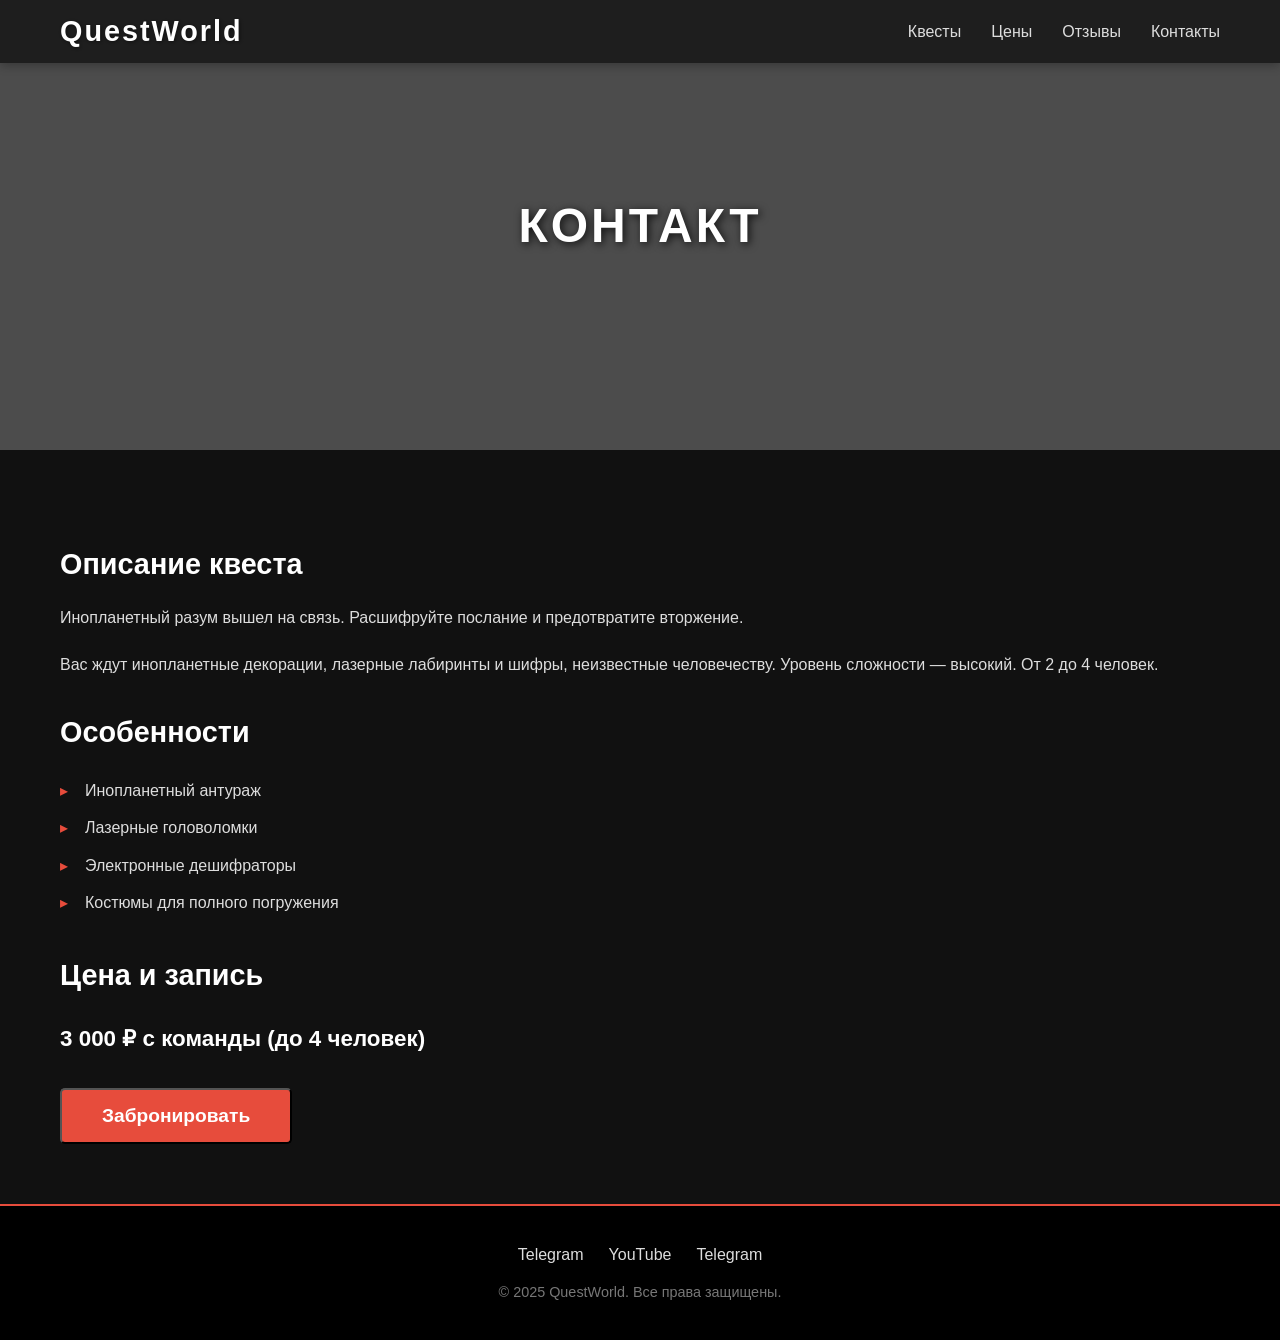
==== quest-contact.html @ 4e95648b "Добавлены страницы новых квестов, настроена навигация и подключены все кнопки" ====
<!DOCTYPE html>
<html lang="ru">
<head>
    <meta charset="UTF-8">
    <meta name="viewport" content="width=device-width, initial-scale=1.0">
    <title>Контакт — QuestWorld</title>
    <link rel="stylesheet" href="style.css">
</head>
<body>
   <!-- НАВИГАЦИЯ -->
    <nav class="navbar">
        <div class="navbar-container">
            <a href="index.html" class="navbar-logo">QuestWorld</a>
            <ul class="navbar-menu">
                <li><a href="index.html#quests" class="navbar-link">Квесты</a></li>
                <li><a href="#cost" class="navbar-link">Цены</a></li>
                <li><a href="index.html#reviews" class="navbar-link">Отзывы</a></li>
                <li><a href="index.html#contact" class="navbar-link">Контакты</a></li>
            </ul>
        </div>
    </nav>

    <!-- ШАПКА КВЕСТА (маленький hero) -->
    <header class="quest-hero" style="background-image: url('https://images.unsplash.com/photo-1518709268805-4e9042af9f23?auto=format&fit=crop&w=600&q=80');">
        <div class="quest-hero-overlay">
            <h1 class="quest-hero-title">Контакт</h1>
        </div>
    </header>

    <!-- ОСНОВНОЙ КОНТЕНТ -->
    <main class="quest-content">
        <div class="container">
            <article class="quest-article">
                <h2>Описание квеста</h2>
                <p>Инопланетный разум вышел на связь. Расшифруйте послание и предотвратите вторжение.</p>
                <p id="cost">Вас ждут инопланетные декорации, лазерные лабиринты и шифры, неизвестные человечеству. Уровень сложности — высокий. От 2 до 4 человек.</p>
                <h2>Особенности</h2>
                <ul class="quest-features">
                    <li>Инопланетный антураж</li>
                    <li>Лазерные головоломки</li>
                    <li>Электронные дешифраторы</li>
                    <li>Костюмы для полного погружения</li>
                </ul>
                
                <h2>Цена и запись</h2>
                <p class="quest-price">3 000 ₽ с команды (до 4 человек)</p>
               <button class="hero-btn quest-btn" id="open-modal-btn">Забронировать</button>
            </article>
        </div>
    </main>

    <!-- ПОДВАЛ (точно такой же, как на главной) -->
    <footer class="footer">
        <div class="container footer-content">
            <div class="footer-social">
                <a href="#" class="footer-link">Telegram</a>
                <a href="#" class="footer-link">YouTube</a>
                <a href="#" class="footer-link">Telegram</a>
            </div>
            <p class="footer-copy">&copy; 2025 QuestWorld. Все права защищены.</p>
        </div>
    </footer>
    <!-- МОДАЛЬНОЕ ОКНО (ПОПАП) -->
  <div class="modal-overlay" id="modal-overlay">
    <div class="modal" id="modal">
        <button class="modal-close" id="modal-close">&times;</button>
        <h2 class="modal-title">Забронировать квест</h2>
        <form class="modal-form" action="#" method="post">
            <input type="text" placeholder="Ваше имя" class="form-input" required>
            <input type="email" placeholder="Email" class="form-input" required>
            <input type="tel" placeholder="Телефон" class="form-input" required>
            <button type="submit" class="form-btn modal-btn">Отправить заявку</button>
        </form>
    </div>
</div>
 <script src="js/script.js"></script>
</body>
</html>
---- style.css ----
/* Убираем все стандартные отступы у элементов */
* {
    margin: 0;
    padding: 0;
    box-sizing: border-box;
}

body {
    font-family: 'Segoe UI', Tahoma, Geneva, Verdana, sans-serif;
}

html {
  scroll-behavior: smooth;
}

/* ========== НАВИГАЦИОННАЯ ПАНЕЛЬ ========== */

.navbar {
    /* Фиксация: меню всегда висит сверху, не двигается при скролле */
    position: fixed;
    top: 0;
    left: 0;
    width: 100%;
    
    /* Полупрозрачный чёрный фон — основа */
    background-color: rgba(0, 0, 0, 0.6);
    
    /* ↓ МАГИЧЕСКАЯ СТРОКА ↓ */
    /* Размывает всё, что находится под меню.
       Так сквозь фон не будут пробиваться детали картинки,
       и меню станет визуально однородным. */
    backdrop-filter: blur(10px);
    /* Для Safari и старых браузеров — префиксная версия */
    -webkit-backdrop-filter: blur(10px);
    
    /* Гарантирует, что меню всегда над другими элементами */
    z-index: 100;
    
    /* Внутренние отступы сверху и снизу, чтобы меню не было узким */
    padding: 15px 0;
    
    /* Лёгкая тень для отделения от страницы */
    box-shadow: 0 2px 10px rgba(0, 0, 0, 0.3);
}

.navbar-container {
    /* Ограничитель ширины и центрирование */
    max-width: 1200px;
    margin: 0 auto;   /* Автоматические боковые отступы = центр */
    padding: 0 20px;  /* Немного воздуха по краям на маленьких экранах */
    
    /* Flex-контейнер: логотип и меню в строку */
    display: flex;
    justify-content: space-between; /* Логотип слева, меню справа */
    align-items: center;           /* Выравнивание по вертикали */
}

.navbar-logo {
    color: white;
    text-decoration: none;   /* Убираем подчёркивание у ссылки-логотипа */
    font-size: 1.8rem;
    font-weight: bold;
    letter-spacing: 2px;     /* Расстояние между буквами */
    text-shadow: 1px 1px 4px rgba(0,0,0,0.5); /* Тень для читаемости */
    transition: 0.3s;
}

.navbar-logo:hover {
    color: #e74c3c; /* При наведении логотип станет красным — как кнопка */
}

.navbar-menu {
    list-style: none;  /* Убираем маркеры (точки) у пунктов списка */
    display: flex;     /* Пункты меню выстраиваются в одну строку */
    gap: 30px;         /* Расстояние между соседними ссылками */
    margin: 0;
    padding: 0;
}

.navbar-link {
    color: #ddd;               /* Светло-серый текст */
    text-decoration: none;     /* Без подчёркивания */
    font-size: 1rem;
    font-weight: 500;
    transition: 0.3s;          /* Плавное изменение цвета */
    padding: 5px 0;            /* Чуть-чуть расширяем область клика */
    position: relative;
}

/* Декоративная полоска под ссылкой при наведении */
.navbar-link::after {
    content: '';                /* Обязательно для псевдоэлемента */
    position: absolute;
    bottom: 0;
    left: 0;
    width: 0%;
    height: 2px;
    background-color: #e74c3c; /* Красная полоска */
    transition: width 0.3s;    /* Анимируется ширина */
}

.navbar-link:hover {
    color: #fff;               /* Ярко-белый при наведении */
}

.navbar-link:hover::after {
    width: 100%;               /* Полоска расширяется на всю ширину */
}

/* ---------- БЛОК HERO ---------- */
.hero {
    /* Занимает 100% высоты экрана пользователя */
    height: 100vh;
    
    /* Фон: наложение тёмной плёнки поверх картинки для контраста текста */
    background: linear-gradient(rgba(0, 0, 0, 0.6), rgba(0, 0, 0, 0.6)), 
                url('https://images.unsplash.com/photo-1511512578047-dfb367046420?auto=format&fit=crop&w=1350&q=80');
    background-size: cover;
    background-position: center;
    
    /* Включаем Flexbox (главный инструмент для выравнивания) */
    display: flex;
    justify-content: center; /* По горизонтали в центр */
    align-items: center;     /* По вертикали в центр */
    text-align: center;
    color: white;
    padding: 20px;
}

.hero-content {
    max-width: 800px; /* Чтобы текст не размазывался на широких экранах */
}

.hero-title {
    font-size: 4rem;          /* Огромный текст */
    text-transform: uppercase; /* Все буквы большие */
    letter-spacing: 4px;
    margin-bottom: 15px;
    text-shadow: 2px 2px 8px rgba(0,0,0,0.8); /* Тень для читаемости */
}

.hero-subtitle {
    font-size: 1.4rem;
    font-weight: 300; /* Тонкое начертание */
    margin-bottom: 30px;
    line-height: 1.5;
}

.hero-btn {
    display: inline-block;
    padding: 15px 40px;
    background-color: #e74c3c; /* Красный цвет, как у кнопки тревоги */
    color: white;
    text-decoration: none; /* Убираем подчёркивание у ссылки */
    font-size: 1.2rem;
    font-weight: bold;
    border-radius: 5px;     /* Скругляем углы */
    transition: 0.3s;       /* Плавная анимация */
}

/* Эффект при наведении курсора */
.hero-btn:hover {
    background-color: #c0392b; /* Темнеет */
    transform: translateY(-3px); /* Приподнимается */
}
/* ========== СЕКЦИЯ КВЕСТОВ ========== */

.quests {
    background-color: #111;      /* Почти чёрный фон */
    padding: 80px 0;            /* Отступы сверху и снизу (80px), слева/справа — 0 */
}

.container {
    max-width: 1200px;
    margin: 0 auto;
    padding: 0 20px;
}

.section-title {
    text-align: center;
    color: white;
    font-size: 2.5rem;
    margin-bottom: 50px;
    text-transform: uppercase;
    letter-spacing: 2px;
    position: relative;
}

/* Декоративная полоска под заголовком */
.section-title::after {
    content: '';
    display: block;
    width: 100px;
    height: 3px;
    background-color: #e74c3c;
    margin: 15px auto 0;
}

/* ===== СЕТКА (CSS GRID) ===== */
.quests-grid {
    display: grid;
    /* Магия Grid: создаём 3 колонки равной ширины.
       repeat(3, 1fr) = 3 раза по одной фракции доступного пространства */
    grid-template-columns: repeat(3, 1fr);
    gap: 30px;                 /* Расстояние между карточками */
}

/* ===== КАРТОЧКА ===== */
.quest-card {
    background-color: #1c1c1c; /* Тёмный фон карточки */
    border-radius: 8px;        /* Скруглённые углы */
    overflow: hidden;          /* Всё, что вылезает за границы, обрезается
                                  (нужно, чтобы img не выходил за радиусы) */
    box-shadow: 0 5px 15px rgba(0,0,0,0.3);
    transition: transform 0.3s, box-shadow 0.3s;
}

.quest-card:hover {
    transform: translateY(-10px); /* Карточка приподнимается */
    box-shadow: 0 15px 30px rgba(0,0,0,0.5);
}

/* Изображение внутри карточки */
.quest-card-img {
    width: 100%;
    height: 250px;         /* Фиксированная высота */
    object-fit: cover;     /* Картинка заполняет блок, обрезая лишнее,
                              сохраняя пропорции. Как background-size: cover, но для img */
    display: block;
}

/* Тело карточки (текст и кнопка) */
.quest-card-body {
    padding: 25px;
}

.quest-card-title {
    color: white;
    font-size: 1.4rem;
    margin-bottom: 12px;
}

.quest-card-desc {
    color: #ccc;
    font-size: 0.95rem;
    line-height: 1.6;
    margin-bottom: 20px;
}

.quest-card-btn {
    display: inline-block;
    padding: 10px 25px;
    background-color: #e74c3c;
    color: white;
    text-decoration: none;
    border-radius: 5px;
    font-size: 0.9rem;
    font-weight: bold;
    transition: background-color 0.3s, transform 0.2s;
}

.quest-card-btn:hover {
    background-color: #c0392b;
    transform: scale(1.05); /* Лёгкое увеличение */
}
/* ========== ФОРМА ОБРАТНОЙ СВЯЗИ ========== */

.contact {
    background-color: #1a1a1a;  /* Чуть светлее чисто чёрного */
    padding: 80px 0;
}

.contact-form {
    max-width: 600px;
    margin: 0 auto;            /* Центрируем форму */
    text-align: left;          /* Текст внутри — слева, заголовок секции уже центрирован */
}

.form-group {
    margin-bottom: 20px;
}

.form-label {
    display: block;
    color: #ccc;
    margin-bottom: 8px;
    font-size: 0.95rem;
    font-weight: 500;
}

/* Универсальные стили для input и textarea */
.form-input,
.form-textarea {
    width: 100%;
    padding: 12px 16px;
    background-color: #2a2a2a;
    border: 1px solid #444;
    border-radius: 6px;
    color: white;
    font-size: 1rem;
    font-family: inherit;      /* Наследует шрифт от body */
    transition: border-color 0.3s, box-shadow 0.3s;
    box-sizing: border-box;
}

/* Убираем возможность растягивать textarea (опционально) */
.form-textarea {
    resize: vertical;          /* Можно менять только высоту */
}

/* Эффект при фокусе (когда поле активно) */
.form-input:focus,
.form-textarea:focus {
    outline: none;
    border-color: #e74c3c;
    box-shadow: 0 0 0 2px rgba(231, 76, 60, 0.3); /* Красное свечение */
}

/* Стили для placeholder (текст-подсказка) */
::placeholder {
    color: #888;
    font-style: italic;
}

/* Кнопка отправки */
.form-btn {
    display: inline-block;
    padding: 14px 40px;
    background-color: #e74c3c;
    color: white;
    border: none;
    border-radius: 6px;
    font-size: 1.1rem;
    font-weight: bold;
    cursor: pointer;
    transition: background-color 0.3s, transform 0.2s;
    width: 100%;               /* На мобильных — во всю ширину */
}

.form-btn:hover {
    background-color: #c0392b;
    transform: scale(1.02);
}
/* ========== ПОДВАЛ (FOOTER) ========== */

.footer {
    background-color: #000;        /* Абсолютно чёрный фон */
    color: #999;                  /* Приглушённый серый текст */
    padding: 40px 0;              /* Отступы сверху и снизу */
    border-top: 2px solid #e74c3c; /* Красная полоса-разделитель сверху */
}

.footer-content {
    max-width: 1200px;
    margin: 0 auto;
    padding: 0 20px;
    text-align: center;
}

/* Блок с соцсетями */
.footer-social {
    display: flex;
    justify-content: center;   /* Иконки в центре */
    gap: 25px;                 /* Расстояние между ссылками */
    margin-bottom: 20px;
}

/* Стили для ссылок-соцсетей (пока без иконок, просто текст) */
.footer-link {
    color: #ddd;
    text-decoration: none;
    font-size: 1rem;
    font-weight: 500;
    transition: color 0.3s;
}

.footer-link:hover {
    color: #e74c3c;            /* При наведении краснеет, как кнопка */
}

/* Копирайт */
.footer-copy {
    font-size: 0.9rem;
    margin: 0;
    color: #777;
}
/* ========== СТРАНИЦА КВЕСТА ========== */

/* Маленький hero */
.quest-hero {
    height: 50vh;                /* Половина экрана */
    background-size: cover;
    background-position: center;
    position: relative;
    display: flex;
    align-items: center;
    justify-content: center;
}

/* Затемняющий слой */
.quest-hero-overlay {
    /* Можно задать отдельный div с фоном, но проще через псевдоэлемент */
    /* Мы поступим иначе: используем абсолютное позиционирование для overlay */
    position: absolute;
    top: 0;
    left: 0;
    width: 100%;
    height: 100%;
    background: linear-gradient(rgba(0,0,0,0.7), rgba(0,0,0,0.7));
    display: flex;
    align-items: center;
    justify-content: center;
}

/* Заголовок внутри overlay */
.quest-hero-title {
    color: white;
    font-size: 3rem;
    text-transform: uppercase;
    letter-spacing: 3px;
    text-shadow: 2px 2px 8px rgba(0,0,0,0.8);
    margin: 0;
    position: relative; /* чтобы не уехать */
    z-index: 2;
}

/* Контентная часть */
.quest-content {
    background-color: #111;
    padding: 60px 0;
    color: #ddd;
    line-height: 1.7;
}

.quest-article h2 {
    color: white;
    font-size: 1.8rem;
    margin-top: 30px;
    margin-bottom: 15px;
}

.quest-article p {
    margin-bottom: 20px;
}

.quest-features {
    list-style: none;
    padding: 0;
    margin-bottom: 30px;
}

.quest-features li {
    padding: 5px 0 5px 25px;
    position: relative;
}

.quest-features li::before {
    content: '▸';
    position: absolute;
    left: 0;
    color: #e74c3c;
}

.quest-price {
    font-size: 1.4rem;
    color: white;
    font-weight: bold;
    margin: 20px 0;
}

.quest-btn {
    display: inline-block;
    margin-top: 10px;
}

/* ========== ПОПАП (МОДАЛЬНОЕ ОКНО) ========== */

.modal-overlay {
    position: fixed;
    top: 0;
    left: 0;
    width: 100%;
    height: 100%;
    background-color: rgba(0, 0, 0, 0.8); /* Тёмный фон */
    display: flex;
    align-items: center;
    justify-content: center;
    z-index: 200;               /* Поверх всего */
    
    /* По умолчанию попап скрыт */
    opacity: 0;
    pointer-events: none;      /* Не пропускает клики */
    transition: opacity 0.3s;
}

/* Класс, который будет добавлять JavaScript */
.modal-overlay.active {
    opacity: 1;
    pointer-events: auto;
}

.modal {
    background-color: #1c1c1c;
    border-radius: 8px;
    padding: 40px;
    max-width: 500px;
    width: 90%;
    position: relative;
    box-shadow: 0 10px 30px rgba(0,0,0,0.5);
    border: 1px solid #333;
}

.modal-close {
    position: absolute;
    top: 10px;
    right: 15px;
    background: none;
    border: none;
    color: #999;
    font-size: 2rem;
    cursor: pointer;
    transition: color 0.3s;
    line-height: 1;
}

.modal-close:hover {
    color: #e74c3c;
}

.modal-title {
    color: white;
    margin-top: 0;
    margin-bottom: 25px;
    font-size: 1.8rem;
    text-align: center;
}

.modal-form .form-input {
    margin-bottom: 15px;
}

.modal-btn {
    margin-top: 10px;
}
/* ========== FAQ (АККОРДЕОН) ========== */

.faq {
    background-color: #111;
    padding: 80px 0;
}

.faq-list {
    max-width: 800px;
    margin: 0 auto;
}

/* Элемент списка (вопрос + ответ) */
.faq-item {
    border-bottom: 1px solid #333; /* Разделительная линия */
    margin-bottom: 0;
}

/* Кнопка-вопрос */
.faq-question {
    width: 100%;                /* Во всю ширину */
    text-align: left;           /* Текст слева */
    background: none;
    border: none;
    padding: 20px 0;
    color: white;
    font-size: 1.2rem;
    font-weight: 500;
    cursor: pointer;
    display: flex;
    justify-content: space-between; /* Вопрос слева, иконка справа */
    align-items: center;
    transition: color 0.3s;
}

.faq-question:hover {
    color: #e74c3c;
}

/* Иконка (плюс/минус) */
.faq-icon {
    font-size: 1.5rem;
    font-weight: 300;
    transition: transform 0.3s;
    flex-shrink: 0;              /* Не сжимается */
    margin-left: 15px;
}

/* Когда вопрос открыт, поворачиваем иконку на 45 градусов (получается крестик) */
.faq-item.active .faq-icon {
    transform: rotate(45deg);
}

/* Контейнер ответа */
.faq-answer {
    max-height: 0;              /* Скрыт по умолчанию */
    overflow: hidden;           /* Всё, что выходит за пределы, обрезается */
    transition: max-height 0.4s ease; /* Плавное раскрытие */
}

/* Сам текст ответа */
.faq-answer p {
    color: #ccc;
    line-height: 1.6;
    padding-bottom: 20px;
    margin: 0;
}

/* Активное состояние — JavaScript добавит класс active к faq-item,
   а мы зададим max-height достаточно большим, чтобы текст поместился */
.faq-item.active .faq-answer {
    /* 200px — примерное значение. Можно подобрать под длину текста.
       В будущем заменим на JS-расчёт высоты */
    max-height: 200px;
}
/* ========== АДАПТИВНОСТЬ ========== */

/* Планшеты: 2 карточки в ряд */
@media (max-width: 900px) {
    .quests-grid {
        grid-template-columns: repeat(2, 1fr);
    }
}

/* Телефоны: 1 карточка на всю ширину */
@media (max-width: 600px) {
    .quests-grid {
        grid-template-columns: 1fr;
    }

    .section-title {
        font-size: 2rem;
    }
}
/* ========== РАЗДЕЛ «О НАС» ========== */
.about { background-color: #111; padding: 80px 0; }
.about-grid { display: flex; align-items: center; gap: 60px; flex-wrap: wrap; }
.about-image { flex: 1 1 400px; border-radius: 8px; overflow: hidden; }
.about-img { width: 100%; height: auto; display: block; object-fit: cover; }
.about-text { flex: 1 1 400px; color: #ddd; line-height: 1.7; }
.about-title { text-align: left; margin-bottom: 25px; }
.about-title::after { margin: 15px 0 0; } /* убираем автоцентр */
.about-text p { margin-bottom: 15px; }
.about-stats { display: flex; gap: 30px; margin-top: 30px; flex-wrap: wrap; }
.stat-item { text-align: center; }
.stat-number { display: block; font-size: 2rem; font-weight: bold; color: #e74c3c; }
.stat-label { display: block; color: #999; font-size: 0.9rem; margin-top: 5px; }

/* ========== ОТЗЫВЫ ========== без колеса */
.reviews { background-color: #1a1a1a; padding: 80px 0; }
.reviews-grid { display: grid; grid-template-columns: repeat(3, 1fr); gap: 30px; }
.review-card { background-color: #222; border-radius: 8px; padding: 25px; border: 1px solid #333; transition: transform 0.3s, box-shadow 0.3s; }
.review-card:hover { transform: translateY(-5px); box-shadow: 0 10px 25px rgba(0,0,0,0.4); }
.review-header { display: flex; align-items: center; gap: 15px; margin-bottom: 15px; }
.review-avatar { width: 50px; height: 50px; border-radius: 50%; object-fit: cover; }
.review-name { color: white; font-size: 1.1rem; margin: 0 0 5px; }
.review-date { color: #888; font-size: 0.85rem; }
.review-text { color: #ccc; font-style: italic; line-height: 1.6; margin: 0; }

/* ========== КАРУСЕЛЬ ОТЗЫВОВ ========== */
.carousel {
  position: relative;
  height: 400px; /* достаточная высота для карточек */
  perspective: 1000px;
  overflow: hidden; /* скрываем вылезающие части */
}

.review-card {
  position: absolute;
  top: 50%;
  left: 50%;
  width: 300px; /* фиксированная ширина для постоянства */
  max-width: 80%;
  padding: 25px;
  background-color: #222;
  border: 1px solid #333;
  border-radius: 8px;
  transition: all 0.5s ease;
  transform-origin: center center;
  backface-visibility: hidden; /* скрываем обратную сторону при повороте */
}

/* Центральный слайд */
.review-card.active {
  transform: translate(-50%, -50%) scale(1) rotateY(0deg);
  opacity: 1;
  z-index: 3;
}

/* Левый слайд */
.review-card.left {
  transform: translate(-150%, -50%) scale(0.8) rotateY(-25deg);
  opacity: 0.7;
  z-index: 2;
}

/* Правый слайд */
.review-card.right {
  transform: translate(50%, -50%) scale(0.8) rotateY(25deg);
  opacity: 0.7;
  z-index: 2;
}

/* Скрытые слайды */
.review-card.hidden {
  transform: translate(-50%, -50%) scale(0.6) rotateY(0deg);
  opacity: 0;
  z-index: 1;
  pointer-events: none;
}

/* Кнопки-стрелки */
.carousel-btn {
  position: absolute;
  top: 50%;
  transform: translateY(-50%);
  background: rgba(0,0,0,0.6);
  border: 1px solid #e74c3c;
  color: white;
  font-size: 1.5rem;
  width: 40px;
  height: 40px;
  border-radius: 50%;
  cursor: pointer;
  z-index: 10;
  display: flex;
  align-items: center;
  justify-content: center;
  line-height: 1;
  transition: background 0.3s;
}
.carousel-btn:hover { background: #e74c3c; }

.carousel-prev { left: 10px; }
.carousel-next { right: 10px; }

/* Адаптивность (добавь к уже существующим @media) */
@media (max-width: 900px) {
    .reviews-grid { grid-template-columns: repeat(2, 1fr); }
}
@media (max-width: 600px) {
    .reviews-grid { grid-template-columns: 1fr; }
}
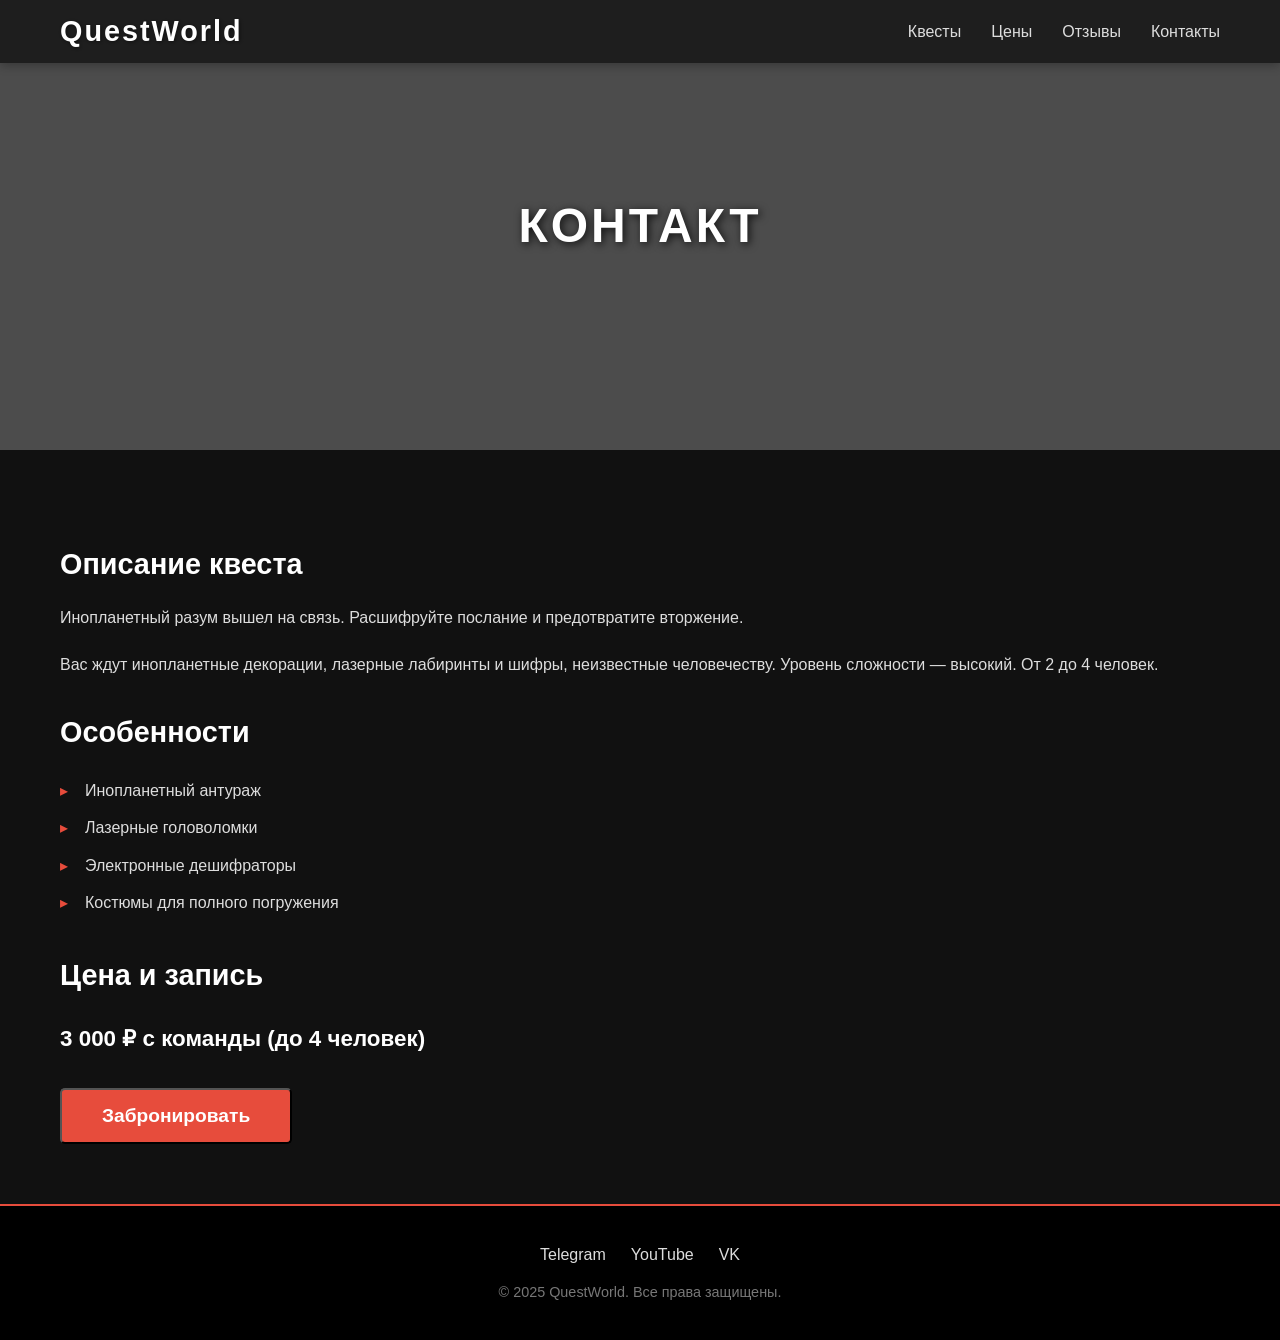
==== commit 00efdd66: "footer" ====
--- a/quest-contact.html
+++ b/quest-contact.html
@@ -1,6 +1,7 @@
 <!DOCTYPE html>
 <html lang="ru">
 <head>
+    <link rel="icon" href="data:,">
     <meta charset="UTF-8">
     <meta name="viewport" content="width=device-width, initial-scale=1.0">
     <title>Контакт — QuestWorld</title>
@@ -17,6 +18,11 @@
                 <li><a href="index.html#reviews" class="navbar-link">Отзывы</a></li>
                 <li><a href="index.html#contact" class="navbar-link">Контакты</a></li>
             </ul>
+    <button class="burger" id="burger">
+    <span></span>
+    <span></span>
+    <span></span>
+    </button>
         </div>
     </nav>
 
@@ -55,7 +61,7 @@
             <div class="footer-social">
                 <a href="#" class="footer-link">Telegram</a>
                 <a href="#" class="footer-link">YouTube</a>
-                <a href="#" class="footer-link">Telegram</a>
+                <a href="#" class="footer-link">VK</a>
             </div>
             <p class="footer-copy">&copy; 2025 QuestWorld. Все права защищены.</p>
         </div>
--- a/style.css
+++ b/style.css
@@ -107,6 +107,67 @@
     width: 100%;               /* Полоска расширяется на всю ширину */
 }
 
+/* ========== БУРГЕР-МЕНЮ ========== */
+.burger {
+    display: none;            /* Скрыт на десктопе */
+    flex-direction: column;
+    justify-content: space-between;
+    width: 30px;
+    height: 20px;
+    background: none;
+    border: none;
+    cursor: pointer;
+    padding: 0;
+    z-index: 101;             /* Поверх остального */
+}
+
+.burger span {
+    display: block;
+    width: 100%;
+    height: 3px;
+    background-color: white;
+    border-radius: 2px;
+    transition: transform 0.3s, opacity 0.3s;
+}
+
+/* Анимация бургера в активном состоянии */
+.burger.active span:nth-child(1) {
+    transform: translateY(8px) rotate(45deg);
+}
+.burger.active span:nth-child(2) {
+    opacity: 0;
+}
+.burger.active span:nth-child(3) {
+    transform: translateY(-8px) rotate(-45deg);
+}
+
+/* Мобильное меню */
+@media (max-width: 768px) {
+    .burger {
+        display: flex;        /* Показываем бургер */
+    }
+
+    .navbar-menu {
+        position: fixed;
+        top: 0;
+        right: -100%;          /* Скрыто за экраном справа */
+        width: 250px;
+        height: 100vh;
+        background-color: rgba(0, 0, 0, 0.9);
+        backdrop-filter: blur(10px);
+        flex-direction: column;
+        padding: 80px 30px 30px;
+        gap: 25px;
+        transition: right 0.3s ease;
+        z-index: 100;
+    }
+
+    /* Когда меню открыто */
+    .navbar-menu.active {
+        right: 0;
+    }
+}
+
 /* ---------- БЛОК HERO ---------- */
 .hero {
     /* Занимает 100% высоты экрана пользователя */
@@ -744,4 +805,28 @@
 }
 @media (max-width: 600px) {
     .reviews-grid { grid-template-columns: 1fr; }
-}+}
+@media (max-width: 600px) {
+    .about-grid {
+        gap: 30px;
+    }
+    .stat-number {
+        font-size: 1.5rem;
+    }
+}
+@media (max-width: 600px) {
+    .faq, .contact, .about, .reviews {
+        padding: 50px 0;
+    }
+    .section-title {
+        font-size: 2rem;
+    }
+}
+@media (max-width: 600px) {
+    .hero-title {
+        font-size: 2.5rem;
+    }
+    .hero-subtitle {
+        font-size: 1rem;
+    }
+}
